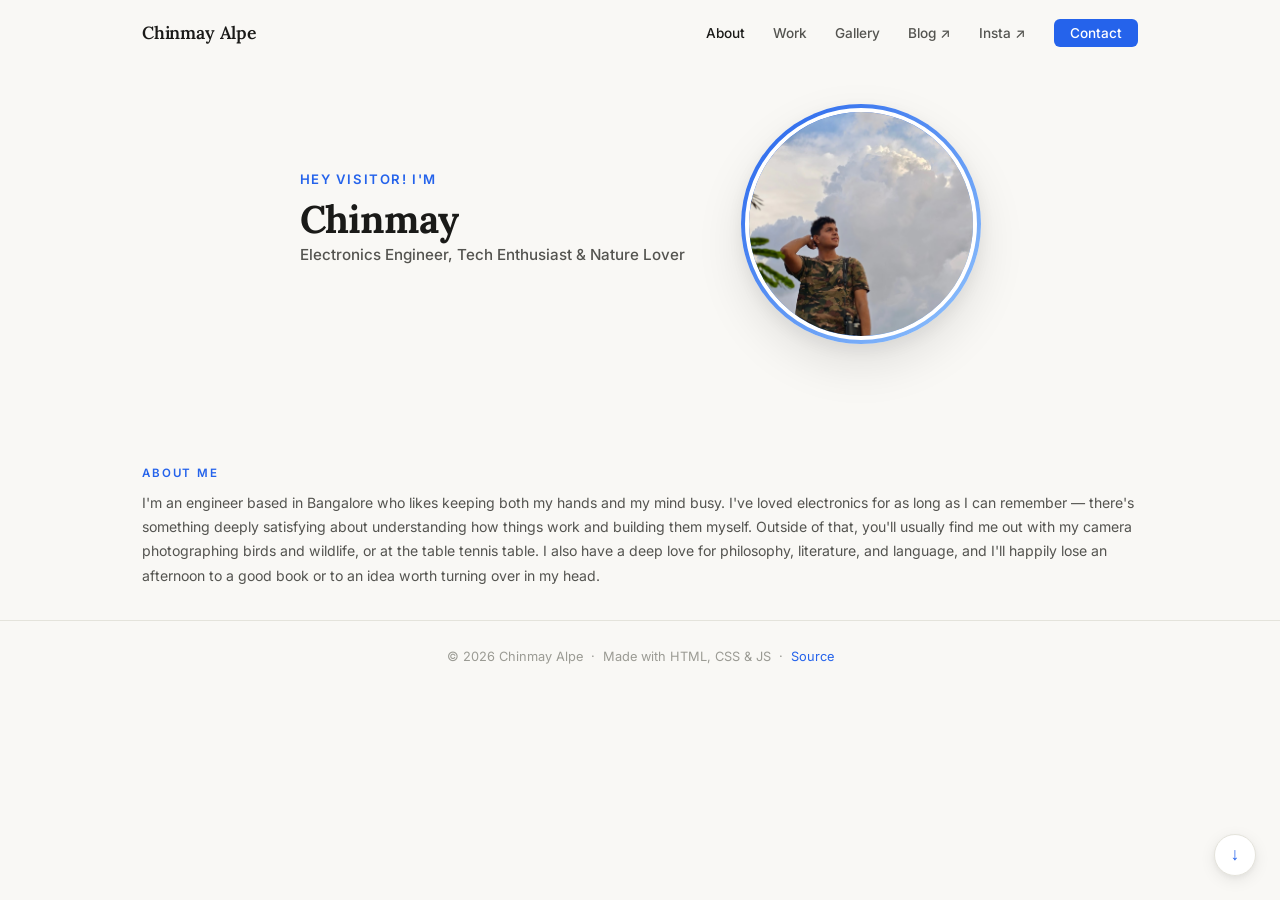
==== index.html @ 37da7d44 "Rewrite About Me section with new bio Co-Authored-By: Claude Sonnet 5 <noreply@anthropic.com>" ====
<!DOCTYPE html>
<html lang="en">
<head>
  <meta charset="UTF-8" />
  <meta name="viewport" content="width=device-width, initial-scale=1.0" />
  <meta name="description" content="Chinmay Alpe — Research Engineer, writer, photographer, and bird-watcher." />
  <title>Chinmay Alpe</title>
  <link rel="preconnect" href="https://fonts.googleapis.com" />
  <link rel="preconnect" href="https://fonts.gstatic.com" crossorigin />
  <link href="https://fonts.googleapis.com/css2?family=Lora:ital,wght@0,400;0,500;0,600;0,700;1,400;1,500&family=Inter:wght@300;400;500;600&display=swap" rel="stylesheet" />
  <link rel="stylesheet" href="styles.css" />
</head>
<body>

  <!-- NAV -->
  <nav class="nav" id="nav">
    <div class="nav-container">
      <a href="#hero" class="nav-logo">Chinmay Alpe</a>
      <ul class="nav-links" id="navLinks">
        <li><a href="#about">About</a></li>
        <li><a href="work.html">Work</a></li>
        <li><a href="gallery.html">Gallery</a></li>
        <li><a href="https://chinmayantaranga.blogspot.com/" target="_blank" rel="noopener noreferrer">Blog ↗</a></li>
        <li><a href="https://www.instagram.com/chinmay.frames/" target="_blank" rel="noopener noreferrer">Insta ↗</a></li>
        <li><a href="contact.html" class="nav-cta">Contact</a></li>
      </ul>
      <button class="nav-toggle" id="navToggle" aria-label="Toggle navigation">
        <span></span>
        <span></span>
        <span></span>
      </button>
    </div>
  </nav>

  <!-- HERO -->
  <section id="hero" class="section-hero">
    <div class="container">
      <div class="hero-inner">

        <div class="hero-text">
          <p class="hero-greeting">Hey Visitor! I'm</p>
          <h1 class="hero-name">Chinmay</h1>
          <p class="hero-tagline">Electronics Engineer, Tech Enthusiast &amp; Nature Lover</p>
        </div>

        <div class="hero-visual">
          <div class="hero-photo-ring">
            <img src="assets/profile.jpg" alt="Chinmay Alpe" class="hero-photo" />
          </div>
        </div>

      </div>
    </div>
  </section>

  <!-- ABOUT -->
  <section id="about" class="section section-slim">
    <div class="container">
      <div class="section-label">About Me</div>
      <div class="about-text">
        <p>I'm an engineer based in Bangalore who likes keeping both my hands and my mind busy. I've loved electronics for as long as I can remember — there's something deeply satisfying about understanding how things work and building them myself. Outside of that, you'll usually find me out with my camera photographing birds and wildlife, or at the table tennis table. I also have a deep love for philosophy, literature, and language, and I'll happily lose an afternoon to a good book or to an idea worth turning over in my head.</p>
      </div>
    </div>
  </section>

  <!-- FOOTER -->
  <footer class="footer">
    <div class="container">
      <p>© 2026 Chinmay Alpe &nbsp;·&nbsp; Made with HTML, CSS &amp; JS &nbsp;·&nbsp; <a href="https://github.com/chinmayalpe/chinmayalpe.github.io" target="_blank" rel="noopener noreferrer">Source</a></p>
    </div>
  </footer>

  <script src="script.js"></script>
</body>
</html>
---- styles.css ----
/* ============================================================
   VARIABLES & RESET
   ============================================================ */
:root {
  --bg:           #F9F8F5;
  --bg-alt:       #F0EFE9;
  --surface:      #FFFFFF;
  --border:       #E4E3DB;
  --border-hover: #C8C7BF;

  --blue:         #2563EB;
  --blue-light:   #3B82F6;
  --blue-dim:     rgba(37, 99, 235, 0.07);
  --blue-glow:    rgba(37, 99, 235, 0.13);

  --text:         #1A1A18;
  --text-muted:   #545450;
  --text-faint:   #9B9B94;

  --shadow-sm:    0 1px 4px rgba(0,0,0,0.06), 0 1px 2px rgba(0,0,0,0.04);
  --shadow-md:    0 4px 16px rgba(0,0,0,0.08), 0 2px 6px rgba(0,0,0,0.05);
  --shadow-lg:    0 20px 48px rgba(0,0,0,0.10), 0 6px 16px rgba(0,0,0,0.06);

  --font-serif:   'Lora', Georgia, serif;
  --font-sans:    'Inter', system-ui, sans-serif;

  --radius:       12px;
  --radius-lg:    18px;
  --ease:         cubic-bezier(0.4, 0, 0.2, 1);
}

*, *::before, *::after { box-sizing: border-box; margin: 0; padding: 0; }

html { scroll-behavior: smooth; }

body {
  background: var(--bg);
  color: var(--text);
  font-family: var(--font-sans);
  line-height: 1.65;
  overflow-x: hidden;
  -webkit-font-smoothing: antialiased;
}

a { color: inherit; text-decoration: none; }
ul { list-style: none; }
img { max-width: 100%; display: block; }

/* ============================================================
   LAYOUT UTILITIES
   ============================================================ */
.container {
  max-width: 1060px;
  margin: 0 auto;
  padding: 0 2rem;
}

.section        { padding: 5.5rem 0; }
.section-alt    { background: var(--bg-alt); }
.section-contact{ text-align: center; }

.section-label {
  font-family: var(--font-sans);
  font-size: 0.72rem;
  font-weight: 600;
  letter-spacing: 0.16em;
  text-transform: uppercase;
  color: var(--blue);
  margin-bottom: 0.5rem;
}

.section-title {
  font-family: var(--font-serif);
  font-size: clamp(1.85rem, 3.5vw, 2.5rem);
  font-weight: 700;
  color: var(--text);
  line-height: 1.2;
  margin-bottom: 1.5rem;
}

.subsection-title {
  font-family: var(--font-serif);
  font-size: clamp(1.4rem, 2.5vw, 1.8rem);
  font-weight: 700;
  color: var(--text);
  line-height: 1.2;
  margin-bottom: 2rem;
}

/* ============================================================
   BUTTONS
   ============================================================ */
.btn {
  display: inline-flex;
  align-items: center;
  gap: 0.5rem;
  padding: 0.68rem 1.5rem;
  border-radius: 8px;
  font-family: var(--font-sans);
  font-weight: 600;
  font-size: 0.88rem;
  cursor: pointer;
  transition: all 0.22s var(--ease);
  border: 1.5px solid transparent;
  white-space: nowrap;
}

.btn-primary {
  background: var(--blue);
  color: #fff;
  border-color: var(--blue);
}
.btn-primary:hover {
  background: var(--blue-light);
  border-color: var(--blue-light);
  transform: translateY(-2px);
  box-shadow: 0 8px 24px rgba(37, 99, 235, 0.28);
}

.btn-outline {
  background: transparent;
  color: var(--text);
  border-color: var(--border-hover);
}
.btn-outline:hover {
  border-color: var(--blue);
  color: var(--blue);
  transform: translateY(-2px);
}

.btn-large { padding: 0.88rem 2.2rem; font-size: 0.95rem; }

/* ============================================================
   NAV
   ============================================================ */
.nav {
  position: fixed;
  inset: 0 0 auto;
  z-index: 900;
  padding: 1.1rem 0;
  transition: background 0.3s var(--ease), box-shadow 0.3s var(--ease), padding 0.3s var(--ease);
}

.nav.scrolled {
  background: rgba(249, 248, 245, 0.94);
  backdrop-filter: blur(16px);
  -webkit-backdrop-filter: blur(16px);
  box-shadow: 0 1px 0 var(--border);
  padding: 0.75rem 0;
}

.nav-container {
  max-width: 1060px;
  margin: 0 auto;
  padding: 0 2rem;
  display: flex;
  align-items: center;
  justify-content: space-between;
}

.nav-logo {
  font-family: var(--font-serif);
  font-size: 1.1rem;
  font-weight: 600;
  color: var(--text);
  letter-spacing: -0.01em;
}

.nav-links {
  display: flex;
  align-items: center;
  gap: 1.75rem;
}

.nav-links a {
  font-family: var(--font-sans);
  font-size: 0.85rem;
  font-weight: 500;
  color: var(--text-muted);
  transition: color 0.18s;
}
.nav-links a:hover,
.nav-links a.active { color: var(--text); }

.nav-cta {
  background: var(--blue) !important;
  color: #fff !important;
  padding: 0.38rem 1rem;
  border-radius: 6px;
  transition: background 0.18s, transform 0.18s !important;
}
.nav-cta:hover {
  background: var(--blue-light) !important;
  transform: translateY(-1px);
}

.nav-toggle {
  display: none;
  flex-direction: column;
  gap: 5px;
  background: none;
  border: none;
  cursor: pointer;
  padding: 4px;
  position: relative;
  z-index: 1001;
}
.nav-toggle span {
  display: block;
  width: 22px;
  height: 2px;
  background: var(--text);
  border-radius: 2px;
  transition: all 0.28s var(--ease);
}
.nav-toggle.open span:nth-child(1) { transform: translateY(7px) rotate(45deg); }
.nav-toggle.open span:nth-child(2) { opacity: 0; transform: scaleX(0); }
.nav-toggle.open span:nth-child(3) { transform: translateY(-7px) rotate(-45deg); }

/* ============================================================
   HERO
   ============================================================ */
.section-hero {
  display: flex;
  align-items: center;
  padding: 6.5rem 0 4rem;
  background: var(--bg);
}

.section-slim { padding: 3.5rem 0 2rem; }
.section-first { padding-top: 1.5rem; }

.page-header {
  padding: 7rem 0 1.25rem;
  background: var(--bg);
}

.hero-inner {
  display: grid;
  grid-template-columns: 1fr auto;
  gap: 3.5rem;
  align-items: center;
}

.hero-text { max-width: 540px; }

.hero-greeting {
  font-family: var(--font-sans);
  font-size: 0.82rem;
  font-weight: 600;
  color: var(--blue);
  letter-spacing: 0.12em;
  text-transform: uppercase;
  margin-bottom: 0.4rem;
}

.hero-name-row {
  display: flex;
  align-items: center;
  gap: 1rem;
  margin-bottom: 0.5rem;
}

.hero-name {
  font-family: var(--font-serif);
  font-size: clamp(1.75rem, 3.5vw, 2.4rem);
  font-weight: 700;
  line-height: 1.15;
  letter-spacing: -0.02em;
  color: var(--text);
}

.hero-tagline {
  font-family: var(--font-sans);
  font-size: 0.95rem;
  font-weight: 500;
  color: var(--text-muted);
  margin-bottom: 0.75rem;
}

.hero-desc {
  font-size: 0.95rem;
  color: var(--text-muted);
  line-height: 1.72;
  margin-bottom: 1.4rem;
}

.hero-ctas {
  display: flex;
  gap: 0.75rem;
  flex-wrap: wrap;
  margin-bottom: 1.1rem;
}

.work-cta {
  display: flex;
  gap: 0.9rem;
  justify-content: center;
  flex-wrap: wrap;
  margin-top: 1.5rem;
}

.hero-links {
  display: flex;
  gap: 0.6rem;
  flex-wrap: wrap;
}

.hero-pill {
  display: inline-flex;
  align-items: center;
  gap: 0.4rem;
  font-size: 0.78rem;
  font-weight: 500;
  color: var(--text-muted);
  background: var(--surface);
  border: 1px solid var(--border);
  padding: 0.3rem 0.75rem;
  border-radius: 100px;
  transition: border-color 0.2s, color 0.2s, transform 0.2s;
}
.hero-pill:hover {
  border-color: var(--blue);
  color: var(--blue);
  transform: translateY(-1px);
}

/* hero photo */
.hero-visual { flex-shrink: 0; }

.hero-photo-ring {
  width: 240px;
  height: 240px;
  border-radius: 50%;
  padding: 4px;
  background: linear-gradient(135deg, var(--blue) 0%, #93C5FD 100%);
  box-shadow: var(--shadow-lg);
}

.hero-photo {
  width: 100%;
  height: 100%;
  border-radius: 50%;
  object-fit: cover;
  object-position: center 15%;
  border: 4px solid var(--surface);
}

/* ============================================================
   ABOUT
   ============================================================ */
.about-text {
  max-width: 100%;
}

.about-text p {
  color: var(--text-muted);
  margin-bottom: 0.75rem;
  font-size: 0.88rem;
  line-height: 1.72;
}
.about-text p:last-of-type { margin-bottom: 0; }

#summary .about-text p {
  font-size: 1rem;
  text-align: justify;
}

.about-skills {
  display: flex;
  flex-wrap: wrap;
  gap: 0.45rem;
  margin-top: 1.5rem;
}

.skill-tag {
  background: var(--bg-alt);
  border: 1px solid var(--border);
  color: var(--text-muted);
  padding: 0.28rem 0.7rem;
  border-radius: 6px;
  font-size: 0.78rem;
  font-weight: 500;
  transition: border-color 0.18s, color 0.18s;
  cursor: default;
}
.skill-tag:hover { border-color: var(--blue); color: var(--blue); }


/* ============================================================
   EXPERIENCE / TIMELINE
   ============================================================ */
.timeline { display: flex; flex-direction: column; }

.timeline-item {
  display: flex;
  gap: 1.25rem;
  align-items: flex-start;
}

.timeline-marker {
  display: flex;
  flex-direction: column;
  align-items: center;
  flex-shrink: 0;
  padding-top: 0.3rem;
}

.timeline-dot {
  width: 12px;
  height: 12px;
  min-height: 12px;
  border-radius: 50%;
  background: var(--blue);
  border: 2.5px solid var(--bg-alt);
  box-shadow: 0 0 0 3px var(--blue-glow);
  flex-shrink: 0;
}

.timeline-line {
  width: 1px;
  flex: 1;
  min-height: 36px;
  background: linear-gradient(to bottom, var(--border-hover) 0%, transparent 100%);
  margin: 8px 0;
}

.timeline-item:last-child .timeline-line { display: none; }

.timeline-body {
  flex: 1;
  padding-bottom: 2.25rem;
}
.timeline-item:last-child .timeline-body { padding-bottom: 0; }

.timeline-year {
  font-size: 0.74rem;
  font-weight: 600;
  color: var(--blue);
  letter-spacing: 0.06em;
  margin-bottom: 0.45rem;
  text-transform: uppercase;
}

.timeline-card {
  background: var(--surface);
  border: 1px solid var(--border);
  border-radius: var(--radius);
  padding: 1.25rem 1.4rem;
  box-shadow: var(--shadow-sm);
  transition: box-shadow 0.22s, transform 0.22s;
}
.timeline-card:hover {
  box-shadow: var(--shadow-md);
  transform: translateX(3px);
}

.timeline-card h3 {
  font-family: var(--font-serif);
  font-size: 1rem;
  font-weight: 600;
  color: var(--text);
  margin-bottom: 0.3rem;
}
.timeline-card p {
  font-size: 0.88rem;
  color: var(--text-muted);
  line-height: 1.68;
}

/* experience-specific */
.exp-header {
  display: flex;
  align-items: center;
  justify-content: space-between;
  gap: 0.85rem;
  margin-bottom: 0.75rem;
}

.exp-logo {
  width: 60px;
  height: 60px;
  border-radius: 10px;
  flex-shrink: 0;
  object-fit: contain;
  background: var(--surface);
  border: 1px solid var(--border);
  box-shadow: var(--shadow-sm);
}
.exp-header > div { flex: 1; }

.exp-header h3 {
  font-family: var(--font-serif);
  font-size: 1.02rem;
  font-weight: 600;
  color: var(--text);
  margin-bottom: 0.18rem;
}
.exp-org {
  font-size: 0.8rem;
  color: var(--text-faint);
  font-weight: 500;
}
.exp-badge {
  background: var(--blue-dim);
  color: var(--blue);
  border: 1px solid rgba(37, 99, 235, 0.18);
  padding: 0.18rem 0.6rem;
  border-radius: 100px;
  font-size: 0.68rem;
  font-weight: 600;
  letter-spacing: 0.04em;
  white-space: nowrap;
  flex-shrink: 0;
}
.exp-badge-edu {
  background: rgba(16, 185, 129, 0.07);
  color: #059669;
  border-color: rgba(16, 185, 129, 0.18);
}
.exp-list {
  list-style: none;
  display: flex;
  flex-direction: column;
  gap: 0.5rem;
}
.exp-list li {
  font-size: 0.87rem;
  color: var(--text-muted);
  line-height: 1.7;
  padding-left: 1rem;
  position: relative;
}
.exp-photo-group {
  display: flex;
  flex-wrap: wrap;
  gap: 0.85rem;
  margin-top: 1rem;
}
.exp-photo-group .exp-photo {
  margin-top: 0;
  max-width: none;
  height: 200px;
}
.exp-photo-group .exp-photo img {
  width: auto;
  height: 100%;
}

.exp-photo {
  margin-top: 1rem;
  max-width: 260px;
  border-radius: calc(var(--radius) - 4px);
  overflow: hidden;
  border: 1px solid var(--border);
}
.exp-photo img {
  display: block;
  width: 100%;
  height: auto;
  object-fit: contain;
}
.exp-list li::before {
  content: '›';
  position: absolute;
  left: 0;
  color: var(--blue);
  font-weight: 700;
}
.exp-note {
  font-size: 0.87rem;
  color: var(--text-muted);
  line-height: 1.68;
}

/* ============================================================
   EDUCATION
   ============================================================ */
.edu-card {
  display: flex;
  gap: 1rem;
  align-items: flex-start;
  background: var(--surface);
  border: 1px solid var(--border);
  border-radius: var(--radius-lg);
  padding: 1.5rem 1.75rem;
  box-shadow: var(--shadow-sm);
  transition: box-shadow 0.22s, transform 0.22s;
}
.edu-card:hover {
  box-shadow: var(--shadow-md);
  transform: translateY(-2px);
}

.edu-body { flex: 1; }

.edu-top {
  display: flex;
  align-items: flex-start;
  justify-content: space-between;
  gap: 1rem;
  margin-bottom: 0.65rem;
}
.edu-top h3 {
  font-family: var(--font-serif);
  font-size: 1.02rem;
  font-weight: 600;
  color: var(--text);
  margin-bottom: 0.2rem;
  line-height: 1.35;
}
.edu-meta {
  display: flex;
  flex-direction: column;
  align-items: flex-end;
  gap: 0.35rem;
  flex-shrink: 0;
}
.edu-year {
  font-size: 0.75rem;
  font-weight: 600;
  color: var(--text-faint);
  white-space: nowrap;
}

/* ============================================================
   PROJECTS
   ============================================================ */
.projects-grid {
  display: grid;
  grid-template-columns: repeat(3, 1fr);
  gap: 1.25rem;
}

.project-card {
  background: var(--surface);
  border: 1px solid var(--border);
  border-radius: var(--radius-lg);
  padding: 1.6rem;
  display: flex;
  flex-direction: column;
  gap: 0.9rem;
  box-shadow: var(--shadow-sm);
  transition: box-shadow 0.22s var(--ease), transform 0.22s var(--ease);
}
.project-card:hover {
  box-shadow: var(--shadow-lg);
  transform: translateY(-4px);
}

.project-header {
  display: flex;
  align-items: center;
  justify-content: space-between;
}
.project-badge {
  background: var(--blue-dim);
  color: var(--blue);
  border: 1px solid rgba(37, 99, 235, 0.16);
  padding: 0.2rem 0.65rem;
  border-radius: 100px;
  font-size: 0.7rem;
  font-weight: 600;
  letter-spacing: 0.04em;
}
.project-year {
  font-size: 0.76rem;
  color: var(--text-faint);
  font-weight: 500;
}
.project-title {
  font-family: var(--font-serif);
  font-size: 1.08rem;
  font-weight: 600;
  color: var(--text);
  line-height: 1.35;
}
.project-desc {
  color: var(--text-muted);
  font-size: 0.87rem;
  line-height: 1.72;
  flex: 1;
}
.project-stack {
  display: flex;
  flex-wrap: wrap;
  gap: 0.4rem;
}
.project-stack span {
  background: var(--bg-alt);
  border: 1px solid var(--border);
  color: var(--text-muted);
  padding: 0.16rem 0.5rem;
  border-radius: 4px;
  font-size: 0.73rem;
  font-weight: 500;
}
.project-links { display: flex; gap: 1rem; }
.project-link {
  font-size: 0.82rem;
  font-weight: 600;
  color: var(--blue);
  transition: opacity 0.18s;
}
.project-link:hover { opacity: 0.6; }

.project-assoc {
  display: flex;
  align-items: center;
  gap: 0.5rem;
  margin-top: auto;
}
.project-assoc-label {
  font-size: 0.76rem;
  color: var(--text-faint);
  font-weight: 500;
}
.project-assoc-logo {
  height: 24px;
  width: auto;
  max-width: 60px;
  object-fit: contain;
  border-radius: 4px;
}

/* ============================================================
   GALLERY
   ============================================================ */
.gallery-grid {
  columns: 3;
  column-gap: 1rem;
}

.gallery-item {
  break-inside: avoid;
  margin-bottom: 1.25rem;
  border-radius: var(--radius-lg);
  overflow: hidden;
  position: relative;
  box-shadow: var(--shadow-sm);
  transition: box-shadow 0.25s var(--ease), transform 0.25s var(--ease);
  cursor: pointer;
}

.gallery-item:hover {
  box-shadow: var(--shadow-lg);
  transform: translateY(-3px);
}

.gallery-item img {
  width: 100%;
  height: auto;
  display: block;
  transition: transform 0.4s var(--ease);
}

.gallery-item:hover img {
  transform: scale(1.03);
}

.gallery-caption {
  position: absolute;
  bottom: 0;
  left: 0;
  right: 0;
  padding: 0.65rem 1rem;
  background: linear-gradient(to top, rgba(0,0,0,0.55), transparent);
  color: #fff;
  font-size: 0.8rem;
  font-weight: 500;
  opacity: 0;
  transition: opacity 0.25s var(--ease);
}

.gallery-item:hover .gallery-caption {
  opacity: 1;
}

@media (max-width: 700px) {
  .gallery-grid { columns: 2; }
}

@media (max-width: 440px) {
  .gallery-grid { columns: 1; }
}

/* ============================================================
   LIGHTBOX
   ============================================================ */
.lightbox {
  display: none;
  position: fixed;
  inset: 0;
  z-index: 1000;
  background: rgba(0, 0, 0, 0.88);
  align-items: center;
  justify-content: center;
  padding: 1.5rem;
}

.lightbox.open {
  display: flex;
}

.lightbox-img {
  max-width: 100%;
  max-height: 90vh;
  border-radius: var(--radius-lg);
  box-shadow: 0 24px 64px rgba(0,0,0,0.6);
  object-fit: contain;
}

.lightbox-close {
  position: fixed;
  top: 1.25rem;
  right: 1.5rem;
  background: none;
  border: none;
  color: #fff;
  font-size: 2rem;
  line-height: 1;
  cursor: pointer;
  opacity: 0.8;
  transition: opacity 0.2s;
  padding: 0.25rem 0.5rem;
}

.lightbox-close:hover { opacity: 1; }

/* ============================================================
   BLOG — FEATURED LINKS
   ============================================================ */
.featured-links {
  display: grid;
  grid-template-columns: 1fr 1fr;
  gap: 1.25rem;
  margin-bottom: 0;
}

.featured-card {
  display: flex;
  gap: 1.25rem;
  align-items: flex-start;
  background: var(--surface);
  border: 1px solid var(--border);
  border-radius: var(--radius-lg);
  padding: 1.75rem;
  box-shadow: var(--shadow-sm);
  transition: box-shadow 0.22s, transform 0.22s, border-color 0.22s;
  cursor: pointer;
}
.featured-card:hover {
  box-shadow: var(--shadow-md);
  transform: translateY(-3px);
  border-color: var(--blue);
}

.featured-icon {
  font-size: 1.75rem;
  line-height: 1;
  flex-shrink: 0;
}
.featured-body { flex: 1; }
.featured-body h3 {
  font-family: var(--font-serif);
  font-size: 1.05rem;
  font-weight: 600;
  color: var(--text);
  margin-bottom: 0.4rem;
  line-height: 1.3;
}
.featured-body p {
  font-size: 0.87rem;
  color: var(--text-muted);
  line-height: 1.68;
  margin-bottom: 0.75rem;
}
.featured-cta {
  font-size: 0.82rem;
  font-weight: 600;
  color: var(--blue);
}

/* ============================================================
   BLOG CARDS
   ============================================================ */
.blog-grid {
  display: grid;
  grid-template-columns: repeat(3, 1fr);
  gap: 1.25rem;
}

.blog-card {
  background: var(--surface);
  border: 1px solid var(--border);
  border-radius: var(--radius-lg);
  padding: 1.6rem;
  display: flex;
  flex-direction: column;
  gap: 0.65rem;
  box-shadow: var(--shadow-sm);
  transition: box-shadow 0.22s var(--ease), transform 0.22s var(--ease);
}
.blog-card:hover {
  box-shadow: var(--shadow-md);
  transform: translateY(-3px);
}

.blog-meta { display: flex; align-items: center; gap: 0.65rem; }
.blog-date { font-size: 0.75rem; color: var(--text-faint); font-weight: 500; }
.blog-tag {
  background: var(--blue-dim);
  color: var(--blue);
  padding: 0.13rem 0.5rem;
  border-radius: 100px;
  font-size: 0.67rem;
  font-weight: 600;
  letter-spacing: 0.04em;
}
.blog-title {
  font-family: var(--font-serif);
  font-size: 1.02rem;
  font-weight: 600;
  color: var(--text);
  line-height: 1.4;
}
.blog-excerpt {
  font-size: 0.87rem;
  color: var(--text-muted);
  line-height: 1.7;
  flex: 1;
}
.blog-read {
  font-size: 0.81rem;
  font-weight: 600;
  color: var(--blue);
  align-self: flex-start;
  transition: opacity 0.18s;
}
.blog-read:hover { opacity: 0.6; }

/* ============================================================
   CONTACT
   ============================================================ */
.contact-content {
  max-width: 500px;
  margin: 0 auto;
  display: flex;
  flex-direction: column;
  align-items: center;
  gap: 1.75rem;
}
.contact-desc {
  font-size: 1rem;
  color: var(--text-muted);
  line-height: 1.72;
}
.social-links {
  display: flex;
  gap: 0.6rem;
  flex-wrap: wrap;
  justify-content: center;
}
.social-link {
  display: flex;
  align-items: center;
  gap: 0.4rem;
  background: var(--surface);
  border: 1px solid var(--border);
  color: var(--text-muted);
  padding: 0.52rem 1rem;
  border-radius: 8px;
  font-size: 0.82rem;
  font-weight: 500;
  box-shadow: var(--shadow-sm);
  transition: border-color 0.2s, color 0.2s, transform 0.2s, box-shadow 0.2s;
}
.social-link:hover {
  border-color: var(--blue);
  color: var(--blue);
  transform: translateY(-2px);
  box-shadow: var(--shadow-md);
}

/* ============================================================
   SECTION NAV — floating prev/next within a page
   ============================================================ */
.section-nav {
  position: fixed;
  right: 1.5rem;
  bottom: 1.5rem;
  z-index: 800;
  display: flex;
  flex-direction: column;
  gap: 0.6rem;
}

.section-nav-btn {
  width: 42px;
  height: 42px;
  border-radius: 50%;
  background: var(--surface);
  border: 1px solid var(--border);
  color: var(--blue);
  font-size: 1.1rem;
  line-height: 1;
  cursor: pointer;
  box-shadow: var(--shadow-md);
  transition: opacity 0.2s var(--ease), transform 0.2s var(--ease), box-shadow 0.2s var(--ease);
}
.section-nav-btn:hover {
  box-shadow: var(--shadow-lg);
  transform: translateY(-2px);
}
.section-nav-btn.is-hidden {
  opacity: 0;
  pointer-events: none;
  transform: scale(0.7);
}

@media (max-width: 700px) {
  .section-nav { right: 1rem; bottom: 1rem; }
  .section-nav-btn { width: 38px; height: 38px; font-size: 1rem; }
}

/* ============================================================
   FOOTER
   ============================================================ */
.footer {
  background: var(--bg);
  border-top: 1px solid var(--border);
  padding: 1.6rem 0;
  text-align: center;
}
.footer p {
  font-size: 0.8rem;
  color: var(--text-faint);
}
.footer a {
  color: var(--blue);
  transition: opacity 0.18s;
}
.footer a:hover { opacity: 0.7; }

/* ============================================================
   REVEAL ANIMATIONS
   ============================================================ */
.reveal {
  opacity: 0;
  transform: translateY(22px);
  transition: opacity 0.55s var(--ease), transform 0.55s var(--ease);
}
.reveal.visible {
  opacity: 1;
  transform: translateY(0);
}

/* ============================================================
   RESPONSIVE — TABLET
   ============================================================ */
@media (max-width: 1000px) {
  .projects-grid  { grid-template-columns: repeat(2, 1fr); }
}

@media (max-width: 860px) {
  .hero-inner      { grid-template-columns: 1fr; gap: 2rem; }
  .hero-visual     { display: flex; justify-content: center; order: -1; }
  .hero-photo-ring { width: 200px; height: 200px; }
  .hero-text       { text-align: center; }
  .hero-ctas       { justify-content: center; }
  .featured-links  { grid-template-columns: 1fr; }
  .blog-grid       { grid-template-columns: repeat(2, 1fr); }
}

/* ============================================================
   RESPONSIVE — MOBILE
   ============================================================ */
@media (max-width: 600px) {
  .section        { padding: 3.75rem 0; }
  .projects-grid  { grid-template-columns: 1fr; }
  .blog-grid      { grid-template-columns: 1fr; }
  .about-stats    { grid-template-columns: 1fr 1fr; }
  .hero-name      { font-size: clamp(2rem, 10vw, 2.8rem); }

  .nav-links {
    display: none;
    position: fixed;
    inset: 0;
    background: var(--bg);
    flex-direction: column;
    align-items: center;
    justify-content: center;
    gap: 2rem;
    z-index: 1000;
  }
  .nav-links.open  { display: flex; }
  .nav-links a     { font-size: 1.15rem; }
  .nav-toggle      { display: flex; }
}
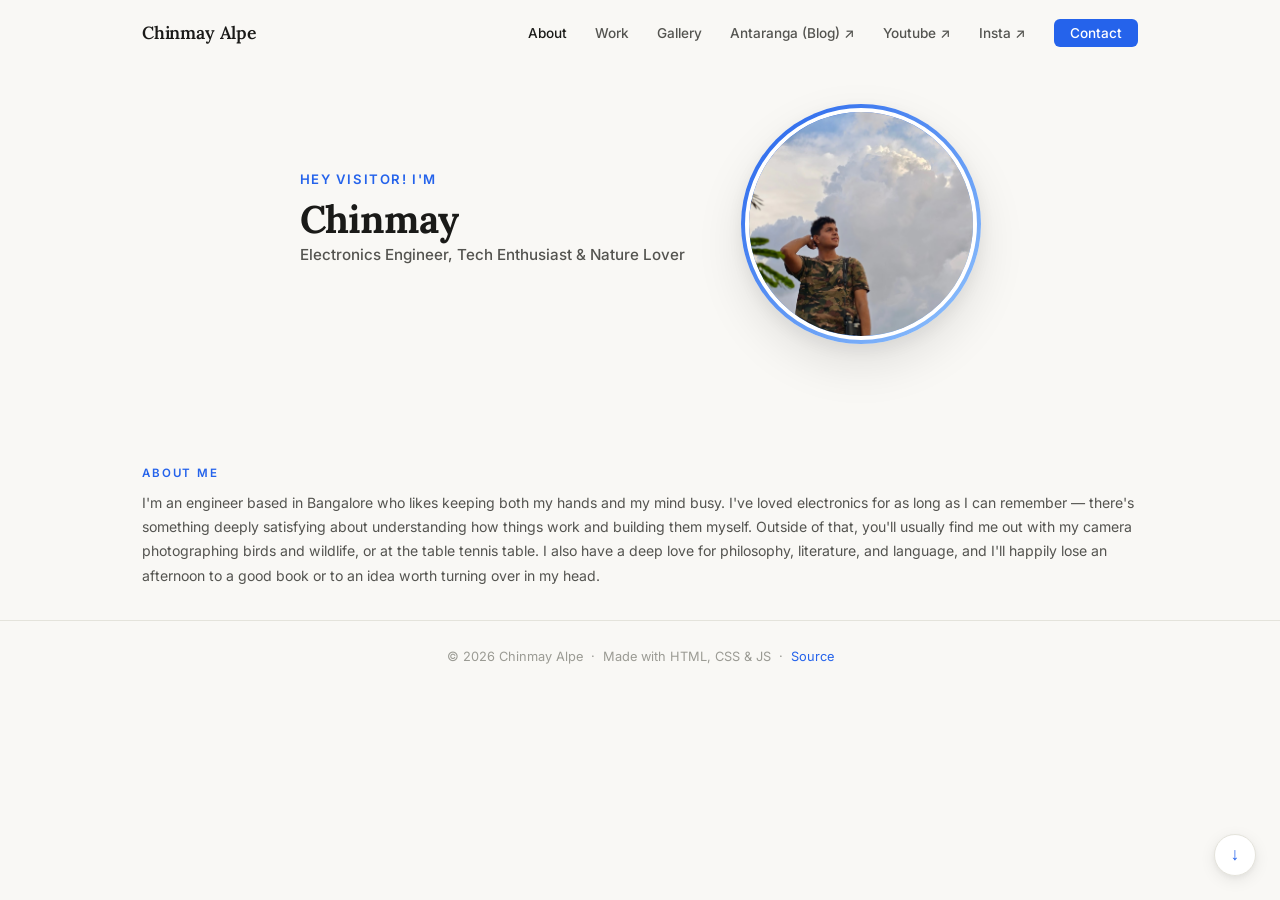
==== commit 76b1bbf2: "Rename Blog nav link to Antaranga, add Youtube link Co-Authored-By: Claude Sonnet 5 <noreply@anthrop" ====
--- a/index.html
+++ b/index.html
@@ -20,7 +20,8 @@
         <li><a href="#about">About</a></li>
         <li><a href="work.html">Work</a></li>
         <li><a href="gallery.html">Gallery</a></li>
-        <li><a href="https://chinmayantaranga.blogspot.com/" target="_blank" rel="noopener noreferrer">Blog ↗</a></li>
+        <li><a href="https://chinmayantaranga.blogspot.com/" target="_blank" rel="noopener noreferrer">Antaranga (Blog) ↗</a></li>
+        <li><a href="https://www.youtube.com/@chinmayalpe" target="_blank" rel="noopener noreferrer">Youtube ↗</a></li>
         <li><a href="https://www.instagram.com/chinmay.frames/" target="_blank" rel="noopener noreferrer">Insta ↗</a></li>
         <li><a href="contact.html" class="nav-cta">Contact</a></li>
       </ul>
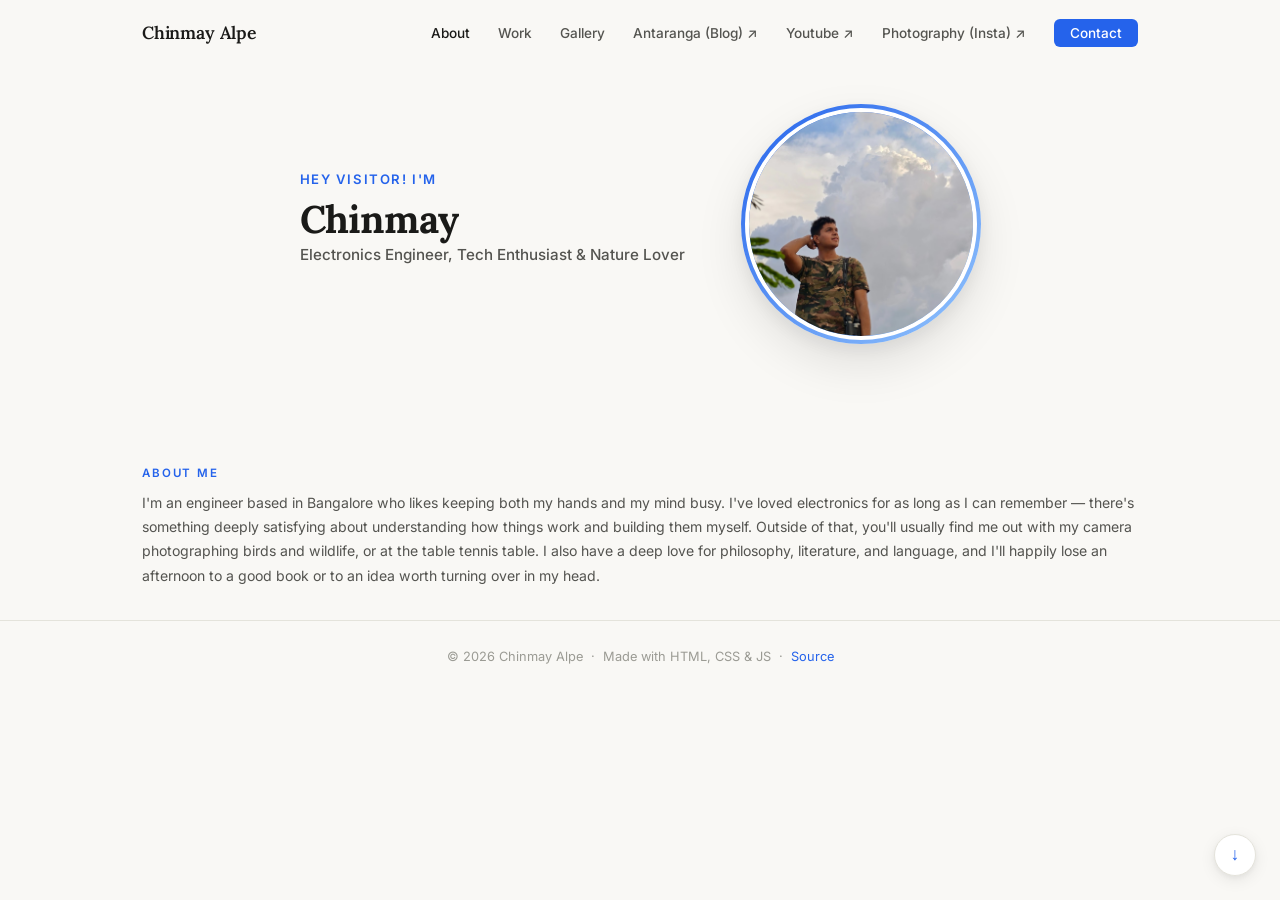
==== commit 7eaa04d0: "Rename Insta nav link to Photography (Insta) Co-Authored-By: Claude Sonnet 5 <noreply@anthropic.com>" ====
--- a/index.html
+++ b/index.html
@@ -22,7 +22,7 @@
         <li><a href="gallery.html">Gallery</a></li>
         <li><a href="https://chinmayantaranga.blogspot.com/" target="_blank" rel="noopener noreferrer">Antaranga (Blog) ↗</a></li>
         <li><a href="https://www.youtube.com/@chinmayalpe" target="_blank" rel="noopener noreferrer">Youtube ↗</a></li>
-        <li><a href="https://www.instagram.com/chinmay.frames/" target="_blank" rel="noopener noreferrer">Insta ↗</a></li>
+        <li><a href="https://www.instagram.com/chinmay.frames/" target="_blank" rel="noopener noreferrer">Photography (Insta) ↗</a></li>
         <li><a href="contact.html" class="nav-cta">Contact</a></li>
       </ul>
       <button class="nav-toggle" id="navToggle" aria-label="Toggle navigation">
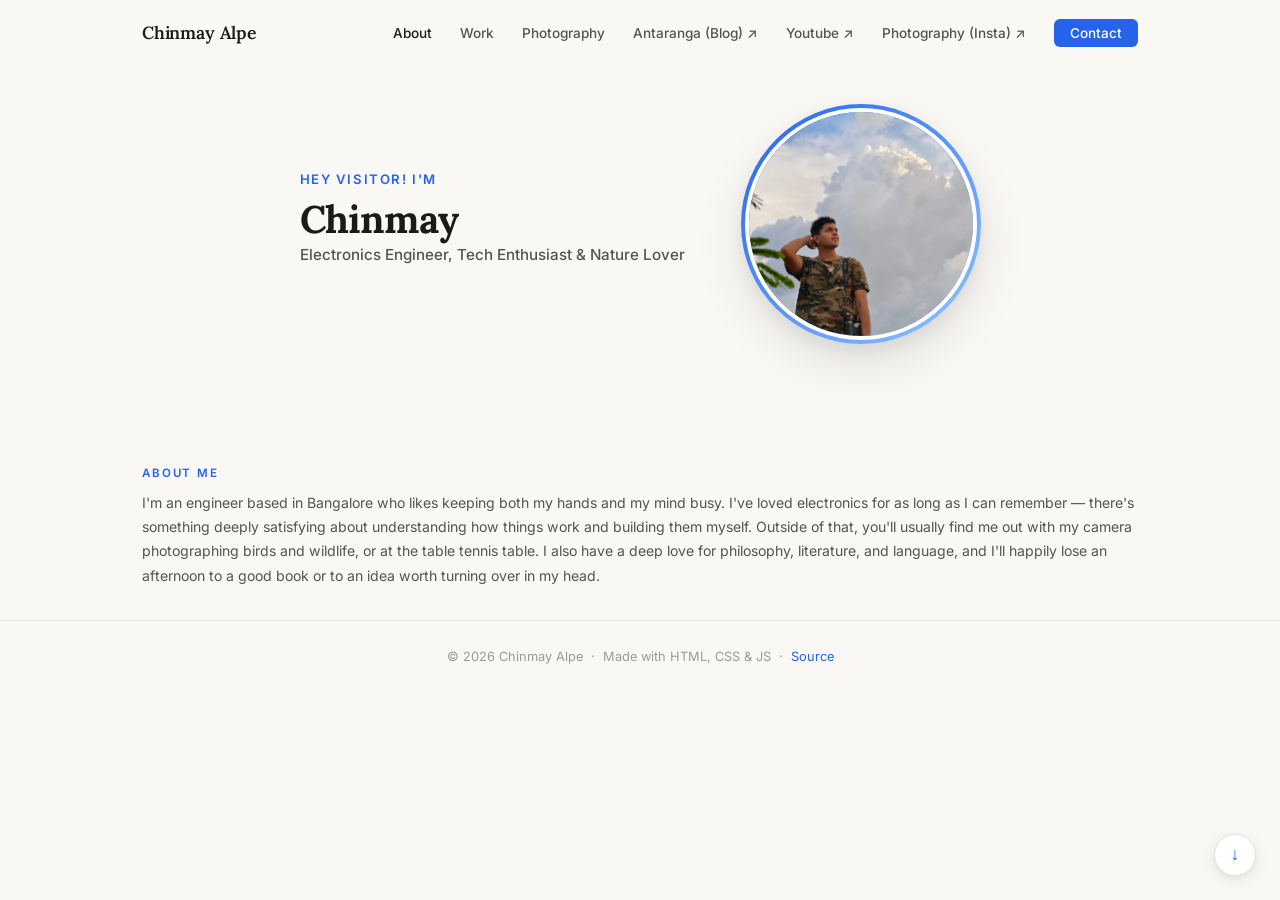
==== commit 9e2fac6e: "Replace static Gallery page with Instagram-fed Photography page Delete the manually-curated gallery " ====
--- a/index.html
+++ b/index.html
@@ -19,7 +19,7 @@
       <ul class="nav-links" id="navLinks">
         <li><a href="#about">About</a></li>
         <li><a href="work.html">Work</a></li>
-        <li><a href="gallery.html">Gallery</a></li>
+        <li><a href="photography.html">Photography</a></li>
         <li><a href="https://chinmayantaranga.blogspot.com/" target="_blank" rel="noopener noreferrer">Antaranga (Blog) ↗</a></li>
         <li><a href="https://www.youtube.com/@chinmayalpe" target="_blank" rel="noopener noreferrer">Youtube ↗</a></li>
         <li><a href="https://www.instagram.com/chinmay.frames/" target="_blank" rel="noopener noreferrer">Photography (Insta) ↗</a></li>
--- a/styles.css
+++ b/styles.css
@@ -722,110 +722,6 @@
   object-fit: contain;
   border-radius: 4px;
 }
-
-/* ============================================================
-   GALLERY
-   ============================================================ */
-.gallery-grid {
-  columns: 3;
-  column-gap: 1rem;
-}
-
-.gallery-item {
-  break-inside: avoid;
-  margin-bottom: 1.25rem;
-  border-radius: var(--radius-lg);
-  overflow: hidden;
-  position: relative;
-  box-shadow: var(--shadow-sm);
-  transition: box-shadow 0.25s var(--ease), transform 0.25s var(--ease);
-  cursor: pointer;
-}
-
-.gallery-item:hover {
-  box-shadow: var(--shadow-lg);
-  transform: translateY(-3px);
-}
-
-.gallery-item img {
-  width: 100%;
-  height: auto;
-  display: block;
-  transition: transform 0.4s var(--ease);
-}
-
-.gallery-item:hover img {
-  transform: scale(1.03);
-}
-
-.gallery-caption {
-  position: absolute;
-  bottom: 0;
-  left: 0;
-  right: 0;
-  padding: 0.65rem 1rem;
-  background: linear-gradient(to top, rgba(0,0,0,0.55), transparent);
-  color: #fff;
-  font-size: 0.8rem;
-  font-weight: 500;
-  opacity: 0;
-  transition: opacity 0.25s var(--ease);
-}
-
-.gallery-item:hover .gallery-caption {
-  opacity: 1;
-}
-
-@media (max-width: 700px) {
-  .gallery-grid { columns: 2; }
-}
-
-@media (max-width: 440px) {
-  .gallery-grid { columns: 1; }
-}
-
-/* ============================================================
-   LIGHTBOX
-   ============================================================ */
-.lightbox {
-  display: none;
-  position: fixed;
-  inset: 0;
-  z-index: 1000;
-  background: rgba(0, 0, 0, 0.88);
-  align-items: center;
-  justify-content: center;
-  padding: 1.5rem;
-}
-
-.lightbox.open {
-  display: flex;
-}
-
-.lightbox-img {
-  max-width: 100%;
-  max-height: 90vh;
-  border-radius: var(--radius-lg);
-  box-shadow: 0 24px 64px rgba(0,0,0,0.6);
-  object-fit: contain;
-}
-
-.lightbox-close {
-  position: fixed;
-  top: 1.25rem;
-  right: 1.5rem;
-  background: none;
-  border: none;
-  color: #fff;
-  font-size: 2rem;
-  line-height: 1;
-  cursor: pointer;
-  opacity: 0.8;
-  transition: opacity 0.2s;
-  padding: 0.25rem 0.5rem;
-}
-
-.lightbox-close:hover { opacity: 1; }
 
 /* ============================================================
    BLOG — FEATURED LINKS
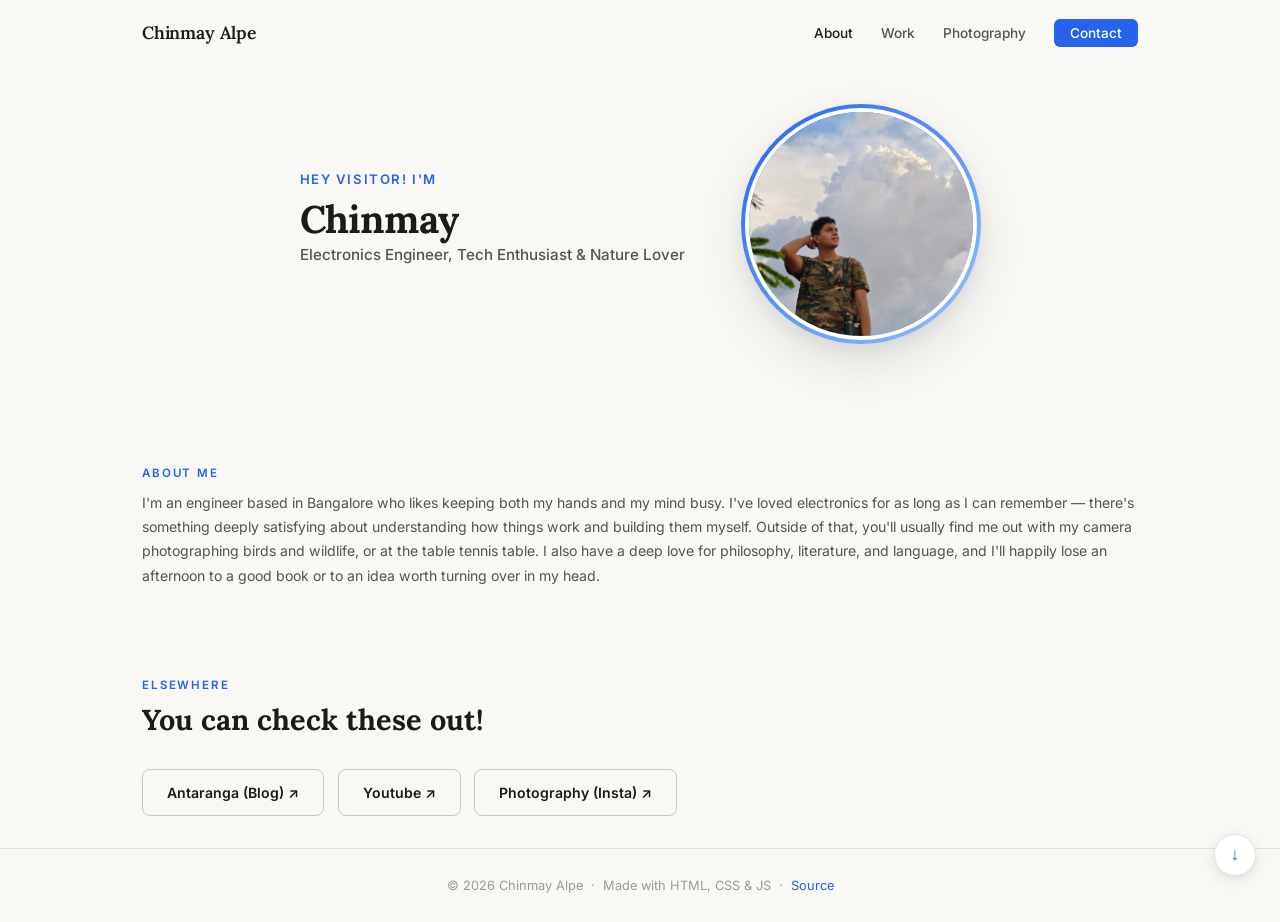
==== commit 89fdd1ee: "Move external links from nav into new homepage section Add an "Elsewhere" section below About Me on " ====
--- a/index.html
+++ b/index.html
@@ -20,9 +20,6 @@
         <li><a href="#about">About</a></li>
         <li><a href="work.html">Work</a></li>
         <li><a href="photography.html">Photography</a></li>
-        <li><a href="https://chinmayantaranga.blogspot.com/" target="_blank" rel="noopener noreferrer">Antaranga (Blog) ↗</a></li>
-        <li><a href="https://www.youtube.com/@chinmayalpe" target="_blank" rel="noopener noreferrer">Youtube ↗</a></li>
-        <li><a href="https://www.instagram.com/chinmay.frames/" target="_blank" rel="noopener noreferrer">Photography (Insta) ↗</a></li>
         <li><a href="contact.html" class="nav-cta">Contact</a></li>
       </ul>
       <button class="nav-toggle" id="navToggle" aria-label="Toggle navigation">
@@ -64,6 +61,19 @@
     </div>
   </section>
 
+  <!-- ELSEWHERE -->
+  <section id="elsewhere" class="section section-slim">
+    <div class="container">
+      <div class="section-label">Elsewhere</div>
+      <h2 class="subsection-title">You can check these out!</h2>
+      <div class="external-links">
+        <a href="https://chinmayantaranga.blogspot.com/" target="_blank" rel="noopener noreferrer" class="btn btn-outline">Antaranga (Blog) ↗</a>
+        <a href="https://www.youtube.com/@chinmayalpe" target="_blank" rel="noopener noreferrer" class="btn btn-outline">Youtube ↗</a>
+        <a href="https://www.instagram.com/chinmay.frames/" target="_blank" rel="noopener noreferrer" class="btn btn-outline">Photography (Insta) ↗</a>
+      </div>
+    </div>
+  </section>
+
   <!-- FOOTER -->
   <footer class="footer">
     <div class="container">
--- a/styles.css
+++ b/styles.css
@@ -129,6 +129,12 @@
 }
 
 .btn-large { padding: 0.88rem 2.2rem; font-size: 0.95rem; }
+
+.external-links {
+  display: flex;
+  flex-wrap: wrap;
+  gap: 0.85rem;
+}
 
 /* ============================================================
    NAV
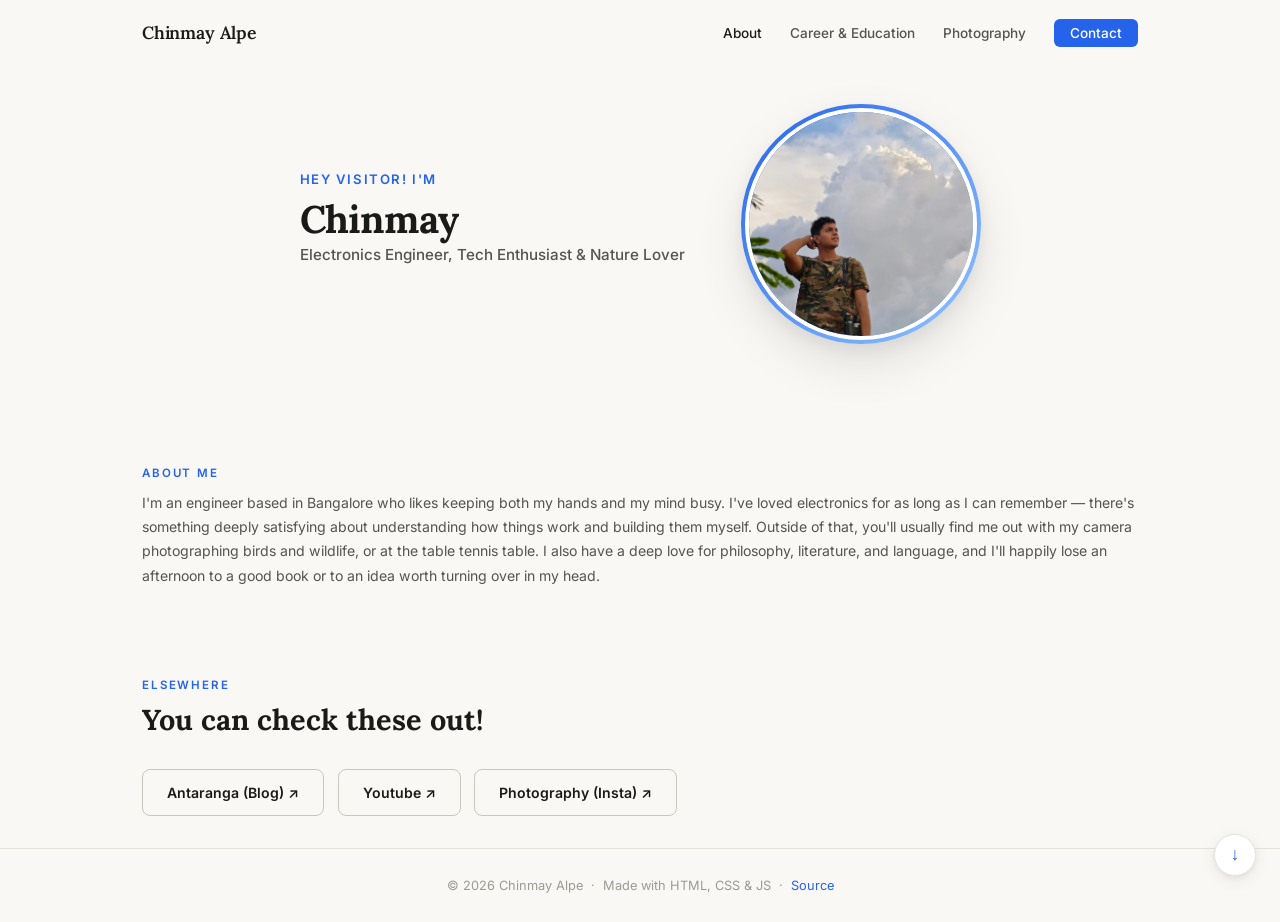
==== commit 44f130f7: "Rename Work section to Career & Education Co-Authored-By: Claude Sonnet 5 <noreply@anthropic.com> Cl" ====
--- a/index.html
+++ b/index.html
@@ -18,7 +18,7 @@
       <a href="#hero" class="nav-logo">Chinmay Alpe</a>
       <ul class="nav-links" id="navLinks">
         <li><a href="#about">About</a></li>
-        <li><a href="work.html">Work</a></li>
+        <li><a href="work.html">Career &amp; Education</a></li>
         <li><a href="photography.html">Photography</a></li>
         <li><a href="contact.html" class="nav-cta">Contact</a></li>
       </ul>
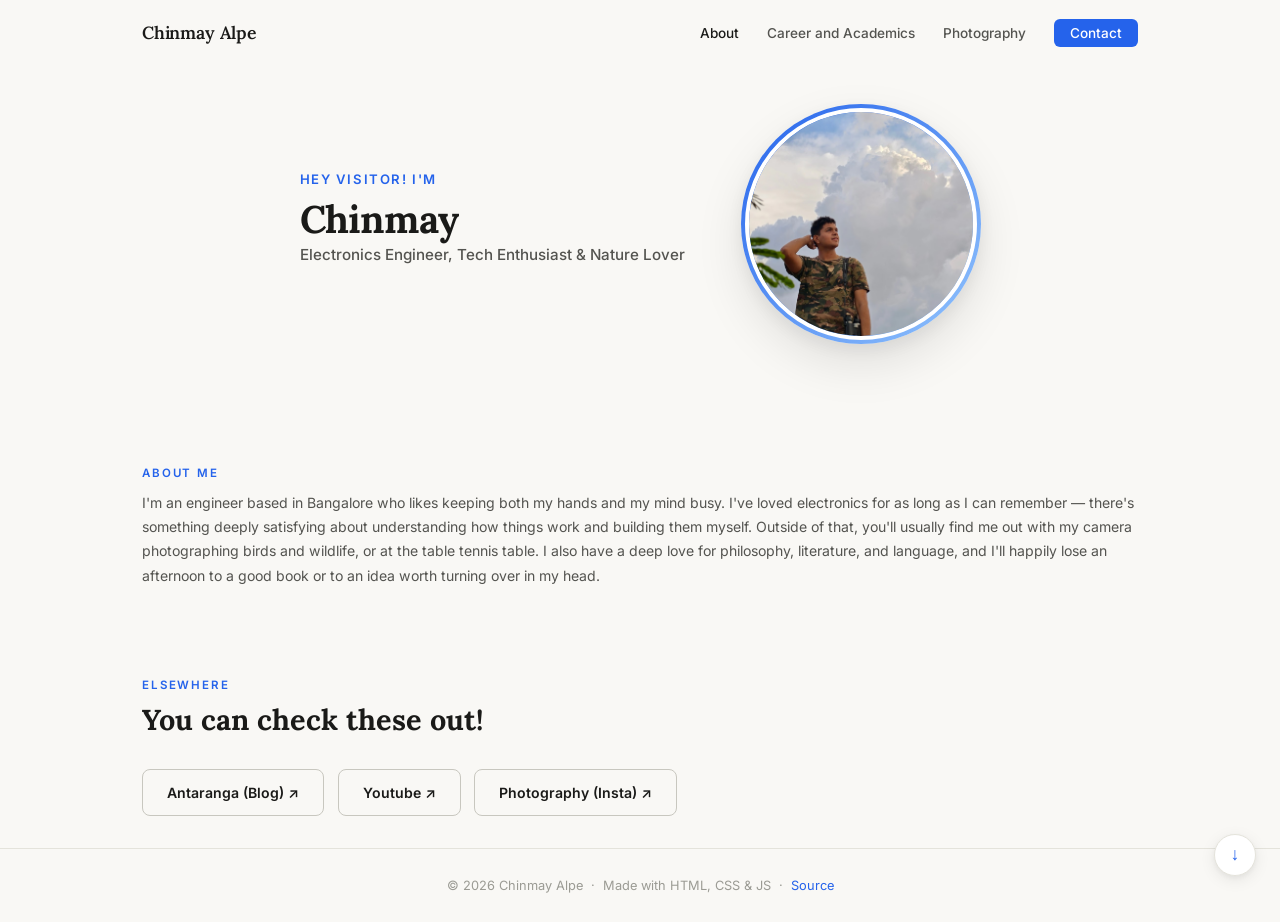
==== commit ab389c18: "Rename work.html to career.html, retitle to Career and Academics Co-Authored-By: Claude Sonnet 5 <no" ====
--- a/index.html
+++ b/index.html
@@ -18,7 +18,7 @@
       <a href="#hero" class="nav-logo">Chinmay Alpe</a>
       <ul class="nav-links" id="navLinks">
         <li><a href="#about">About</a></li>
-        <li><a href="work.html">Career &amp; Education</a></li>
+        <li><a href="career.html">Career and Academics</a></li>
         <li><a href="photography.html">Photography</a></li>
         <li><a href="contact.html" class="nav-cta">Contact</a></li>
       </ul>
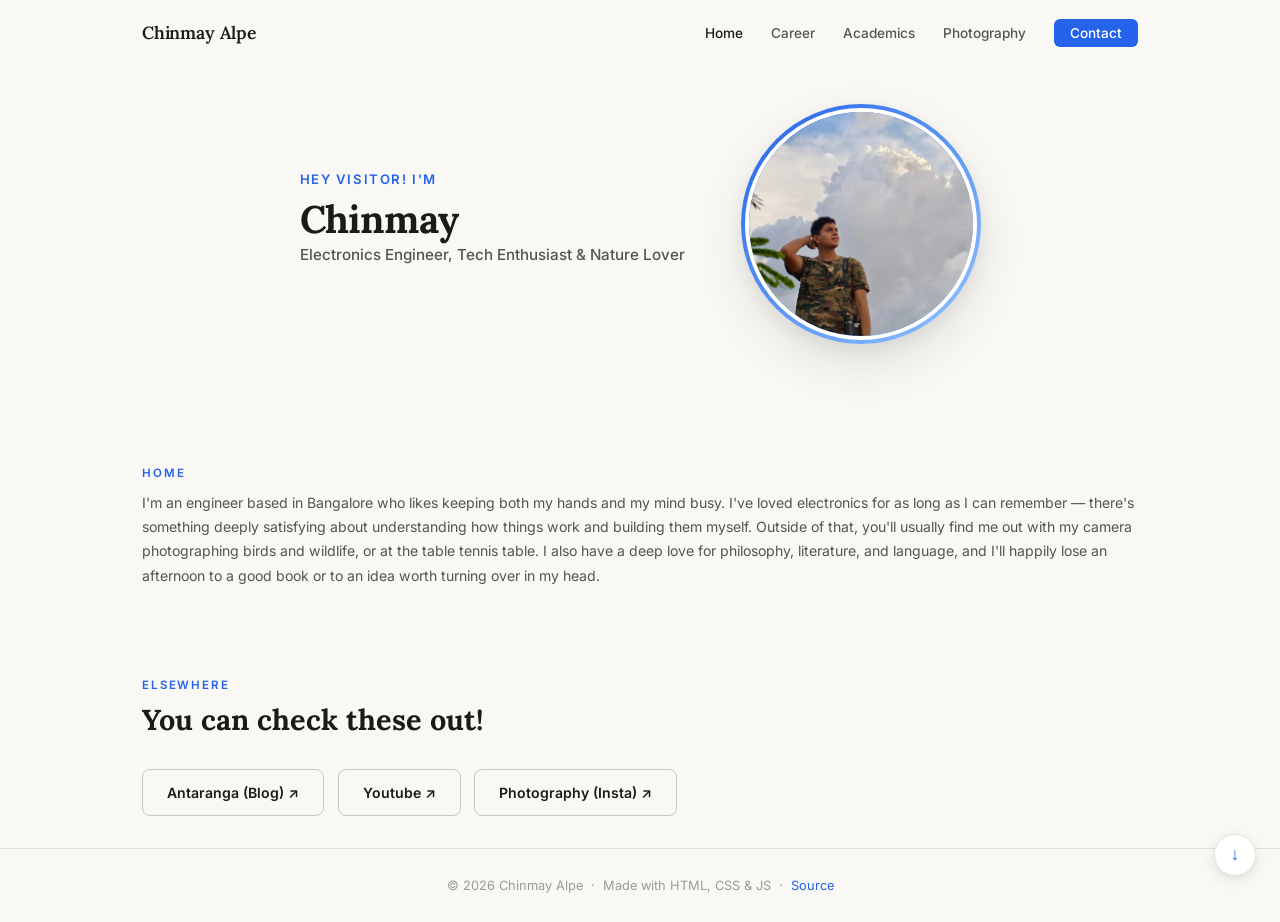
==== commit 1ae84f63: "Split Career and Academics into separate pages, rename About to Home Career now covers Professional " ====
--- a/index.html
+++ b/index.html
@@ -17,8 +17,9 @@
     <div class="nav-container">
       <a href="#hero" class="nav-logo">Chinmay Alpe</a>
       <ul class="nav-links" id="navLinks">
-        <li><a href="#about">About</a></li>
-        <li><a href="career.html">Career and Academics</a></li>
+        <li><a href="#home">Home</a></li>
+        <li><a href="career.html">Career</a></li>
+        <li><a href="academics.html">Academics</a></li>
         <li><a href="photography.html">Photography</a></li>
         <li><a href="contact.html" class="nav-cta">Contact</a></li>
       </ul>
@@ -51,10 +52,10 @@
     </div>
   </section>
 
-  <!-- ABOUT -->
-  <section id="about" class="section section-slim">
+  <!-- HOME -->
+  <section id="home" class="section section-slim">
     <div class="container">
-      <div class="section-label">About Me</div>
+      <div class="section-label">Home</div>
       <div class="about-text">
         <p>I'm an engineer based in Bangalore who likes keeping both my hands and my mind busy. I've loved electronics for as long as I can remember — there's something deeply satisfying about understanding how things work and building them myself. Outside of that, you'll usually find me out with my camera photographing birds and wildlife, or at the table tennis table. I also have a deep love for philosophy, literature, and language, and I'll happily lose an afternoon to a good book or to an idea worth turning over in my head.</p>
       </div>
